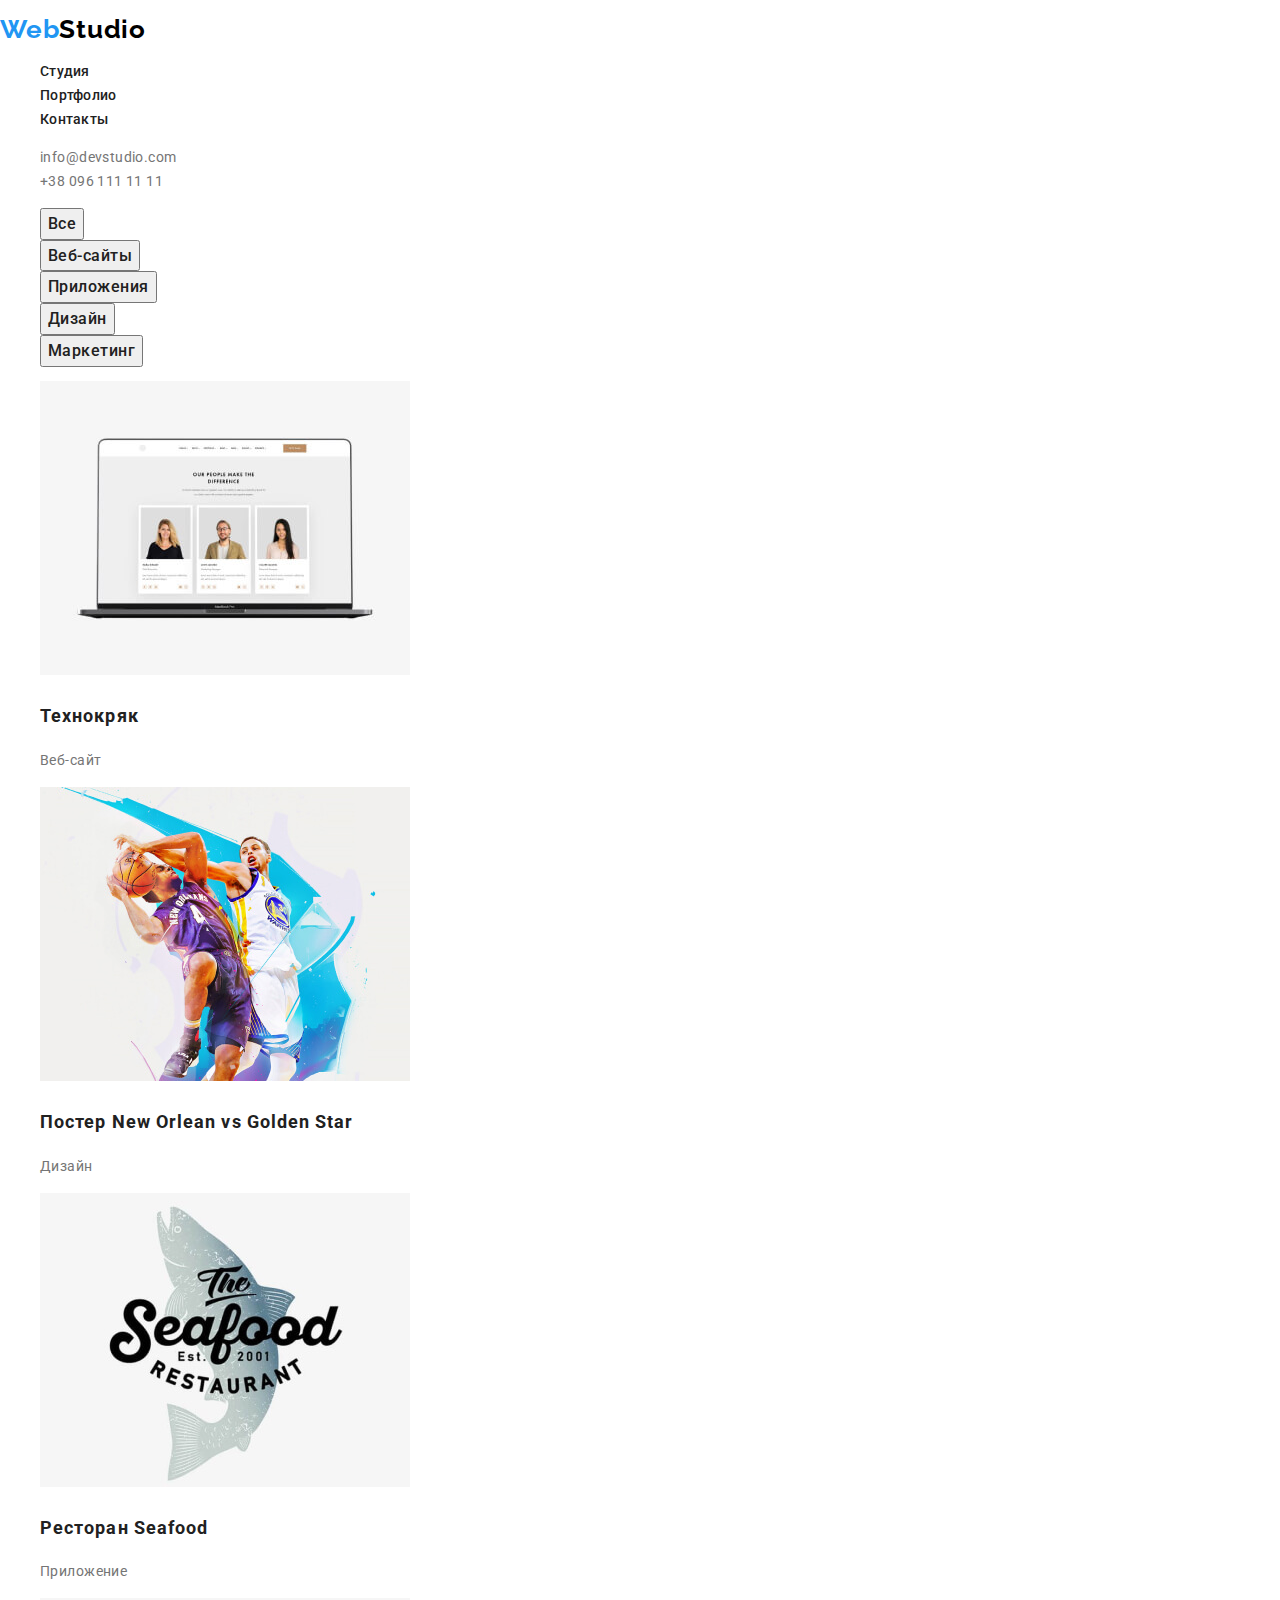
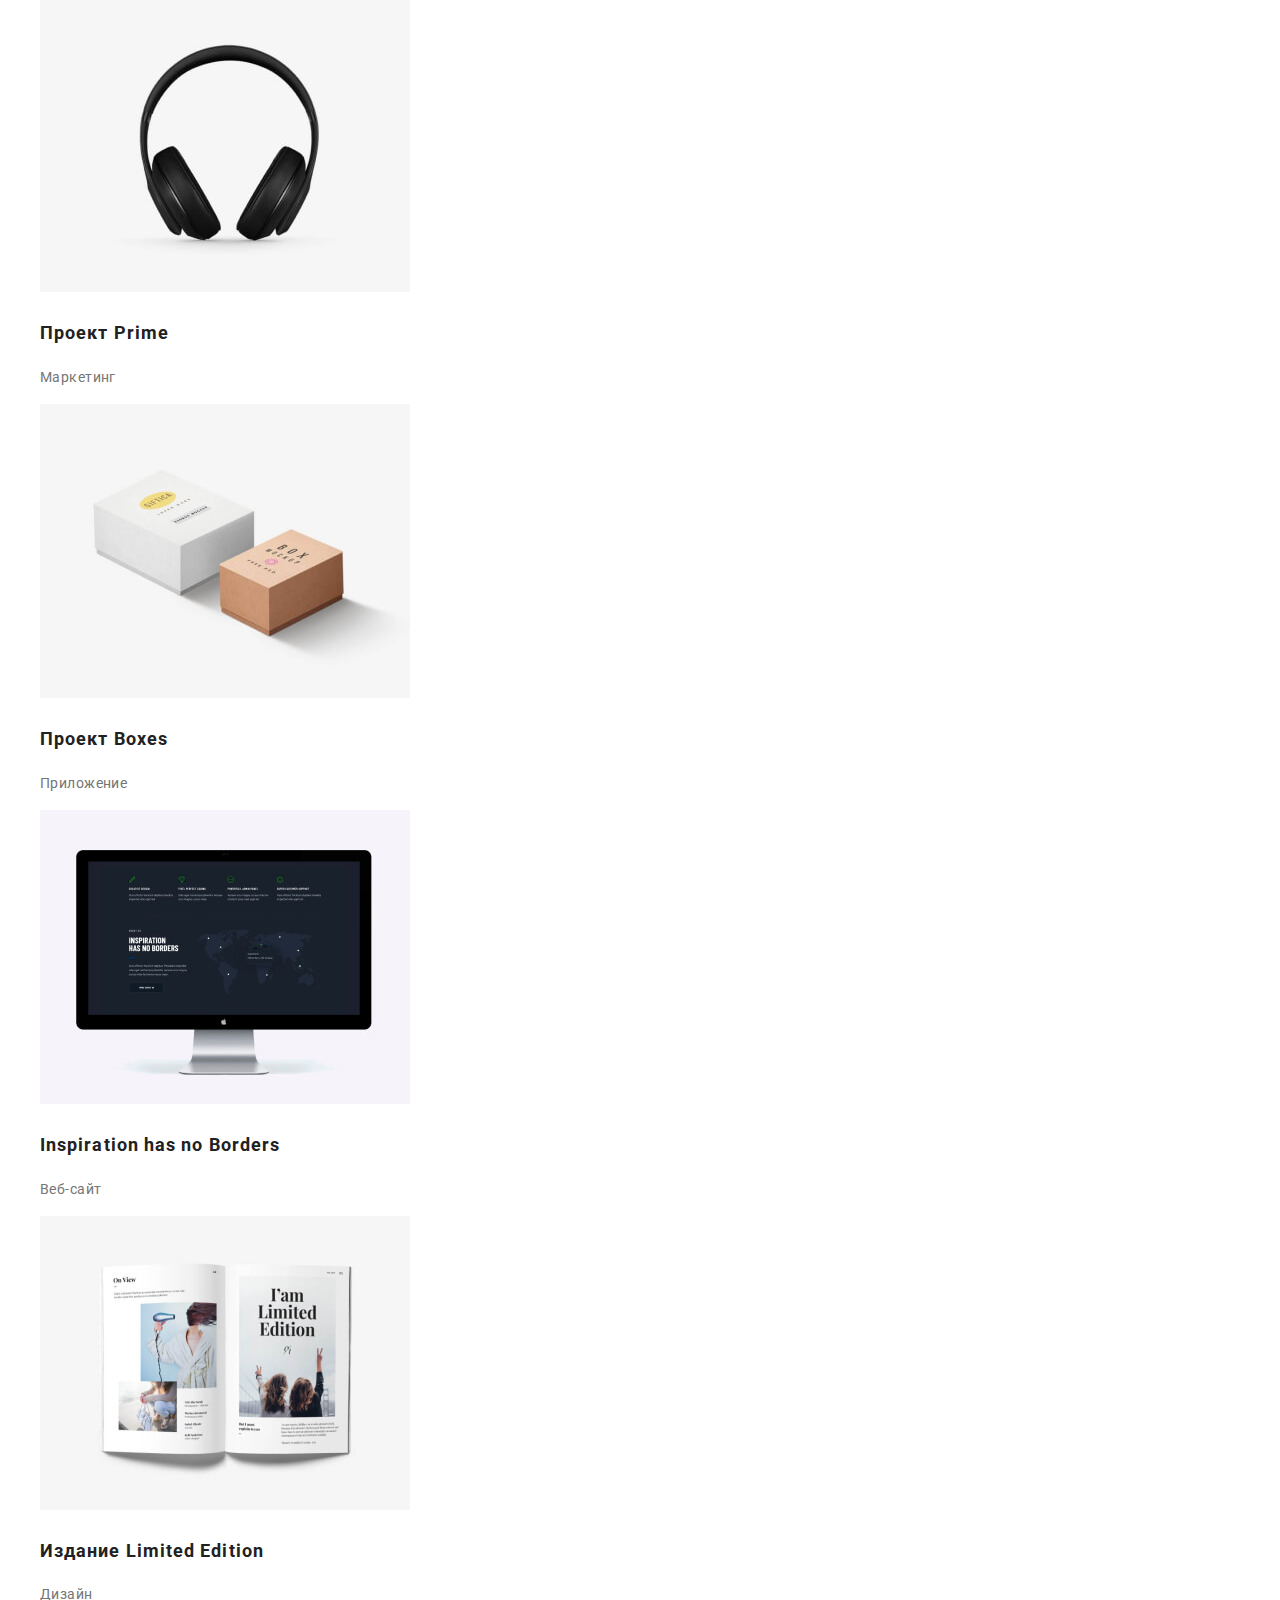
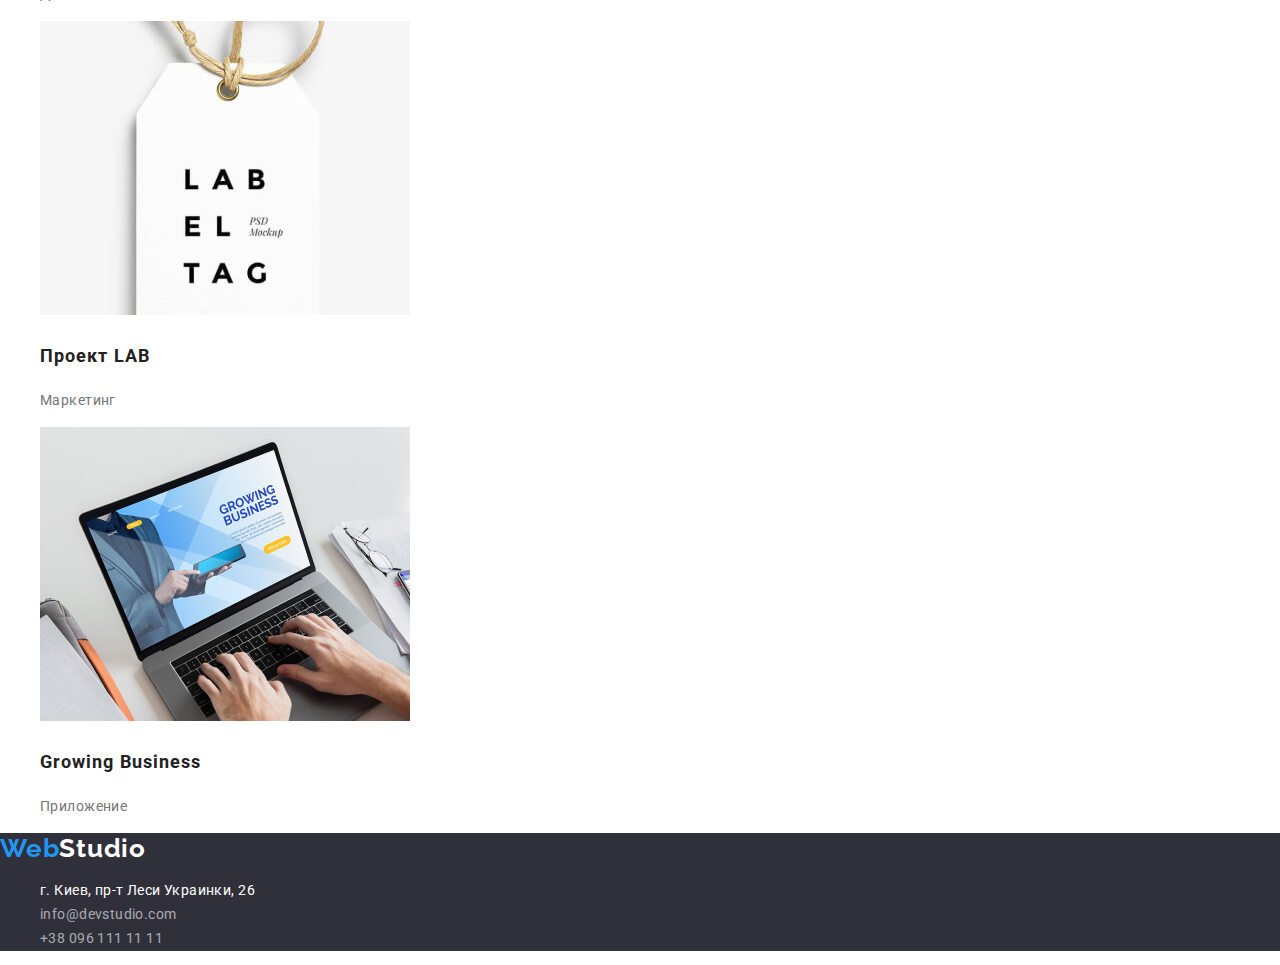
==== portfolio.html @ 195b9a25 "Added portfolio.html+styles.css" ====
<!DOCTYPE html>
<html lang="ru">
  <head>
    <meta charset="UTF-8" />
    <meta http-equiv="X-UA-Compatible" content="IE=edge" />
    <meta name="viewport" content="width=device-width, initial-scale=1.0" />
    <title>Портфолио</title>
    <link rel="preconnect" href="https://fonts.gstatic.com" />
    <link
      href="https://fonts.googleapis.com/css2?family=Raleway:wght@500&family=Roboto:wght@400;500;700;900&display=swap"
      rel="stylesheet"
    />
    <link
      rel="stylesheet"
      href="https://cdnjs.cloudflare.com/ajax/libs/modern-normalize/1.0.0/modern-normalize.css"
    />
    <link rel="stylesheet" href="./css/styles.css" />
  </head>
  <body>
    <header class="header">
      <p>
        <span class="logo blue" lang="en">Web</span
        ><span class="logo black" lang="en">Studio</span>
      </p>
      <nav>
        <ul class="list">
          <li><a class="link nav" href="./index.html">Студия</a></li>
          <li><a class="link nav" href="./portfolio.html">Портфолио</a></li>
          <li><a class="link nav" href="">Контакты</a></li>
        </ul>
      </nav>
      <ul class="list">
        <li>
          <a class="link" href="mailto:info@devstudio.com"
            >info@devstudio.com</a
          >
        </li>
        <li><a class="link" href="tel:+380961111111">+38 096 111 11 11</a></li>
      </ul>
    </header>
    <main>
      <section>
        <h1 class="visually-hidden">Портфолио</h1>
        <ul class="list">
          <li><button class="list btn-filter" type="button">Все</button></li>
          <li>
            <button class="list btn-filter" type="button">Веб-сайты</button>
          </li>
          <li>
            <button class="list btn-filter" type="button">Приложения</button>
          </li>
          <li><button class="list btn-filter" type="button">Дизайн</button></li>
          <li>
            <button class="list btn-filter" type="button">Маркетинг</button>
          </li>
        </ul>
        <ul class="list">
          <li>
            <img src="/imeges/portfolio/img-1.jpg" alt="Макбук" />
            <h2 class="example-title">Технокряк</h2>
            <p>Веб-сайт</p>
          </li>
          <li>
            <img src="/imeges/portfolio/img-2.jpg" alt="Игра в баскетбол" />
            <h2 class="example-title">Постер New Orlean vs Golden Star</h2>
            <p>Дизайн</p>
          </li>
          <li>
            <img src="/imeges/portfolio/img-3.jpg" alt="Логотип ресторана" />
            <h2 class="example-title">Ресторан Seafood</h2>
            <p>Приложение</p>
          </li>
          <li>
            <img src="/imeges/portfolio/img-4.jpg" alt="Наушники" />
            <h2 class="example-title">Проект Prime</h2>
            <p>Маркетинг</p>
          </li>
          <li>
            <img src="/imeges/portfolio/img-5.jpg" alt="Коробки" />
            <h2 class="example-title">Проект Boxes</h2>
            <p>Приложение</p>
          </li>
          <li>
            <img src="/imeges/portfolio/img-6.jpg" alt="Монитор" />
            <h2 class="example-title">Inspiration has no Borders</h2>
            <p>Веб-сайт</p>
          </li>
          <li>
            <img src="/imeges/portfolio/img-7.jpg" alt="Журнал" />
            <h2 class="example-title">Издание Limited Edition</h2>
            <p>Дизайн</p>
          </li>
          <li>
            <img src="/imeges/portfolio/img-8.jpg" alt="Лейба" />
            <h2 class="example-title">Проект LAB</h2>
            <p>Маркетинг</p>
          </li>
          <li>
            <img src="/imeges/portfolio/img-9.jpg" alt="Работа на ноутбуке" />
            <h2 class="example-title">Growing Business</h2>
            <p>Приложение</p>
          </li>
        </ul>
      </section>
    </main>
    <footer class="footer">
      <p>
        <span class="logo blue" lang="en">Web</span
        ><span class="logo white" lang="en">Studio</span>
      </p>
      <address class="address">
        <ul class="list">
          <li>
            <a
              class="link address-title"
              href="https://goo.gl/maps/yMUK8s8XDdijkJY39"
              target="_blank"
              rel="noopener noreferrer"
              >г. Киев, пр-т Леси Украинки, 26</a
            >
          </li>
          <li>
            <a class="link contacts-foot" href="mailto:info@devstudio.com"
              >info@devstudio.com</a
            >
          </li>
          <li>
            <a class="link contacts-foot" href="tel:+380961111111"
              >+38 096 111 11 11</a
            >
          </li>
        </ul>
      </address>
    </footer>
  </body>
</html>
---- css/styles.css ----
:root {
  --main-text-col: #757575;
  --logo-web-col: #2196f3;
  --logo-studio-col: #000000;
  --alt-logo-studio-col: #ffffff;
  --main-title-col: #ffffff;
  --sub-title-col: #212121;
  --acent-col: #2196f3;
  --alt-text-col: rgb(255, 255, 255, 0.6);
  --bg-head: #ffffff;
  --bg-hero: #2f303a;
  --bg-team: #f5f4fa;
  --bg-foot: #2f303a;
  --main-font: "Roboto", sans-serif;
  --title-font: "Raleway", sans-serif;
}

body {
  font-family: var(--main-font);
  font-weight: 400;
  font-size: 14px;
  line-height: 1.71;
  letter-spacing: 0.03em;
  color: var(--main-text-col);
}

.link {
  color: inherit;
  text-decoration: none;
}

.link:hover,
.link:focus {
  color: var(--acent-col);
}

.list {
  list-style: none;
}

.visually-hidden {
  position: absolute !important;
  clip: rect(1px 1px 1px 1px);
  clip: rect(1px, 1px, 1px, 1px);
  padding: 0 !important;
  border: 0 !important;
  height: 1px !important;
  width: 1px !important;
  overflow: hidden;
}

/* Cap */

.header {
  background-color: var(--bg-head);
}

.logo {
  font-family: var(--title-font);
  font-weight: 700;
  font-size: 26px;
  line-height: 1.19;
  letter-spacing: 0.03em;
}

.blue {
  color: var(--logo-web-col);
}

.black {
  color: var(--logo-studio-col);
}

.white {
  color: var(--alt-logo-studio-col);
}

.nav {
  font-weight: 500;
  line-height: 1.14;
  letter-spacing: 0.02em;
  color: var(--sub-title-col);
}

.contacts {
  font-weight: 500;
  line-height: 1.14;
  letter-spacing: 0.02em;
}

/* hero */

.hero {
  background-color: var(--bg-hero);
}

.main-title {
  font-weight: 900;
  font-size: 44px;
  line-height: 2.5;
  text-align: center;
  letter-spacing: 0.06em;
  text-transform: uppercase;
  color: var(--main-title-col);
}

.btn {
  width: 200px;
  height: 50px;
  left: 700px;
  top: 430px;

  background: #2196f3;
  box-shadow: 0px 4px 4px rgba(0, 0, 0, 0.15);
  border-radius: 4px;
  color: var(--main-title-col);
}

/* Features */

.sub-title {
  font-weight: 700;
  line-height: 1.14;
  letter-spacing: 0.03em;
  text-transform: uppercase;
  color: var(--sub-title-col);
}

/* What are we doing */

.section-title {
  font-weight: 700;
  font-size: 36px;
  line-height: 1.17;
  text-align: center;
  letter-spacing: 0.03em;
  color: var(--sub-title-col);
}

/* Our team */

.team {
  background-color: var(--bg-team);
}

.team-title {
  font-weight: 500;
  font-size: 16px;
  line-height: 1.19;
  text-align: center;
  letter-spacing: 0.03em;
  color: var(--sub-title-col);
}

.team-text {
  font-size: 16px;
  line-height: 1.19;
  text-align: center;
  letter-spacing: 0.03em;
}

/* Footer */

.footer {
  background-color: var(--bg-foot);
}

.address {
  font-style: inherit;
}

.address-title {
  color: var(--main-title-col);
}

.contacts-foot {
  color: var(--alt-text-col);
}

/* Portfolio */

.btn-filter {
  font-weight: 500;
  font-size: 16px;
  line-height: 1.62;
  letter-spacing: 0.03em;
  color: var(--sub-title-col);
}

.btn-filter:hover,
.btn-filter:focus {
  background: var(--acent-col);
  color: var(--main-title-col);
}

.example-title {
  font-weight: 700;
  font-size: 18px;
  line-height: 2;
  letter-spacing: 0.06em;
  color: var(--sub-title-col);
}

.example-text {
  font-size: 16px;
  line-height: 1.19;
  letter-spacing: 0.03em;
  color: var(--main-text-col);
}
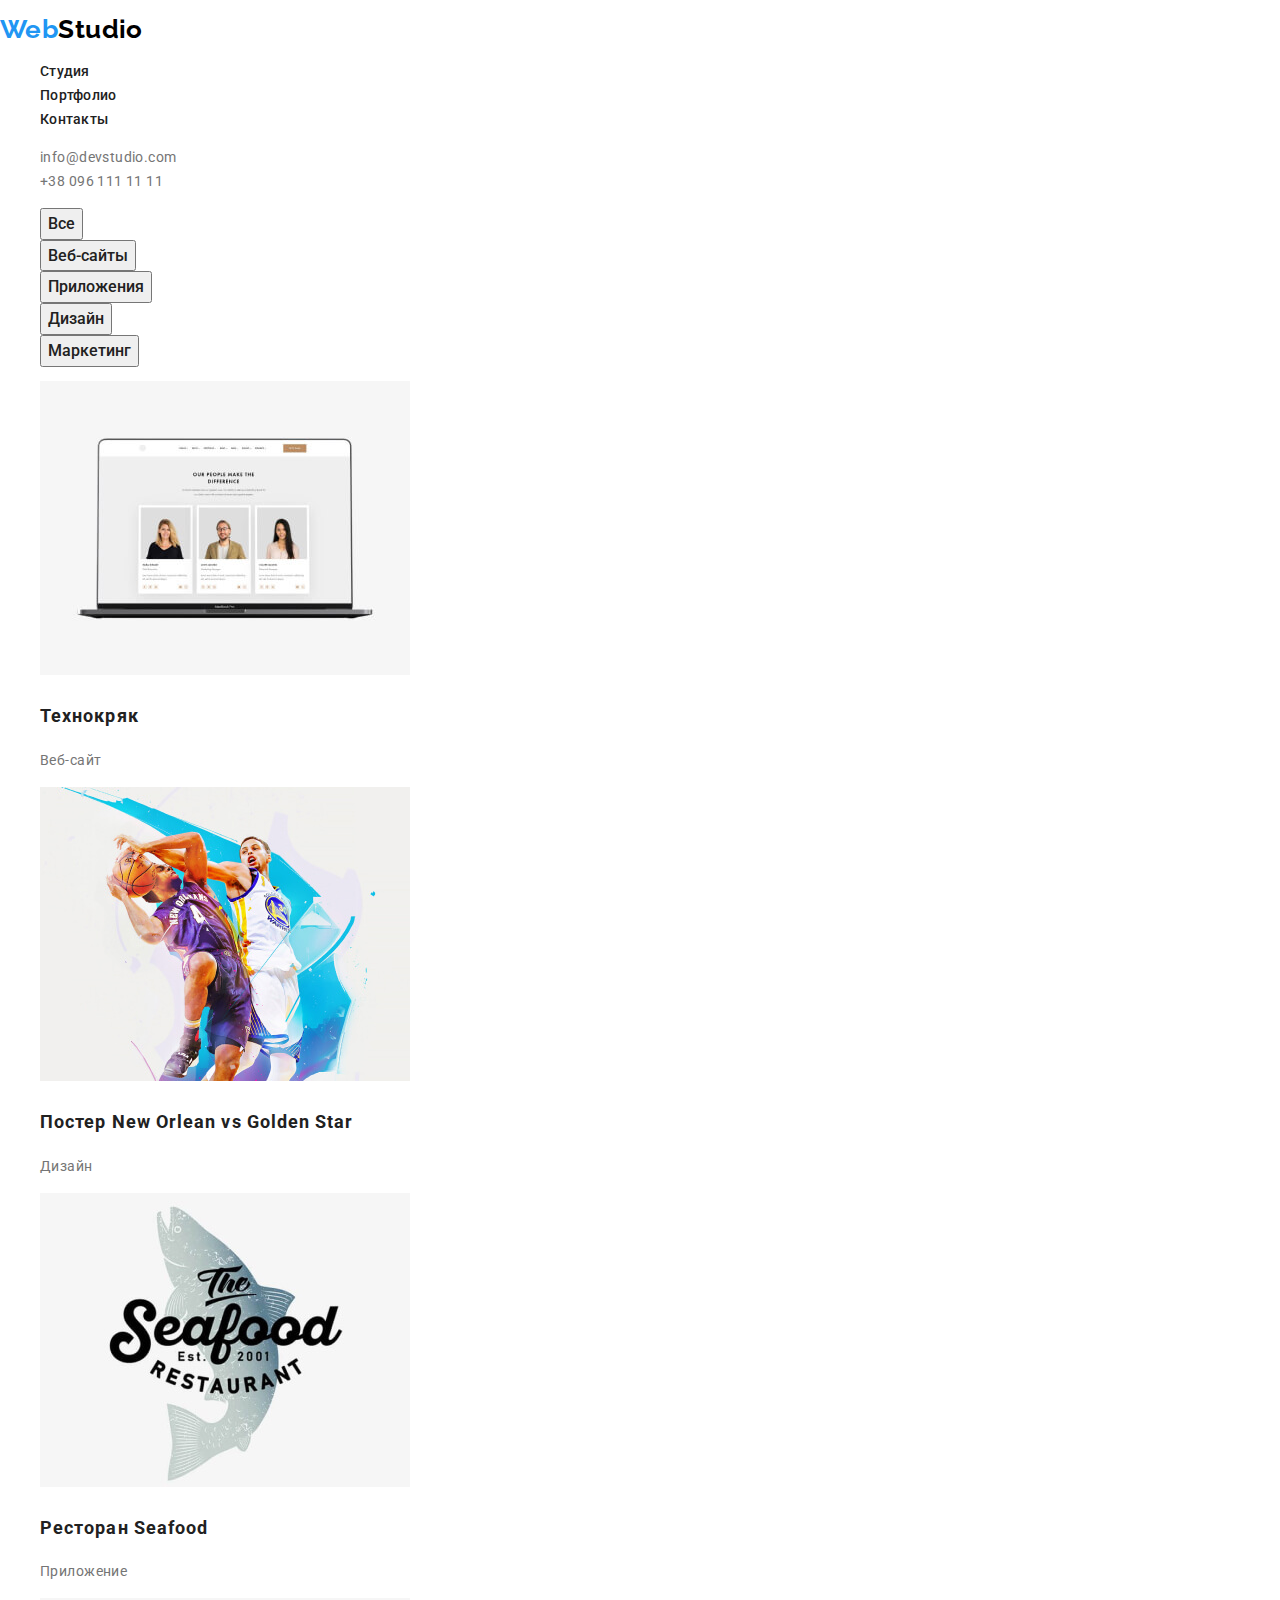
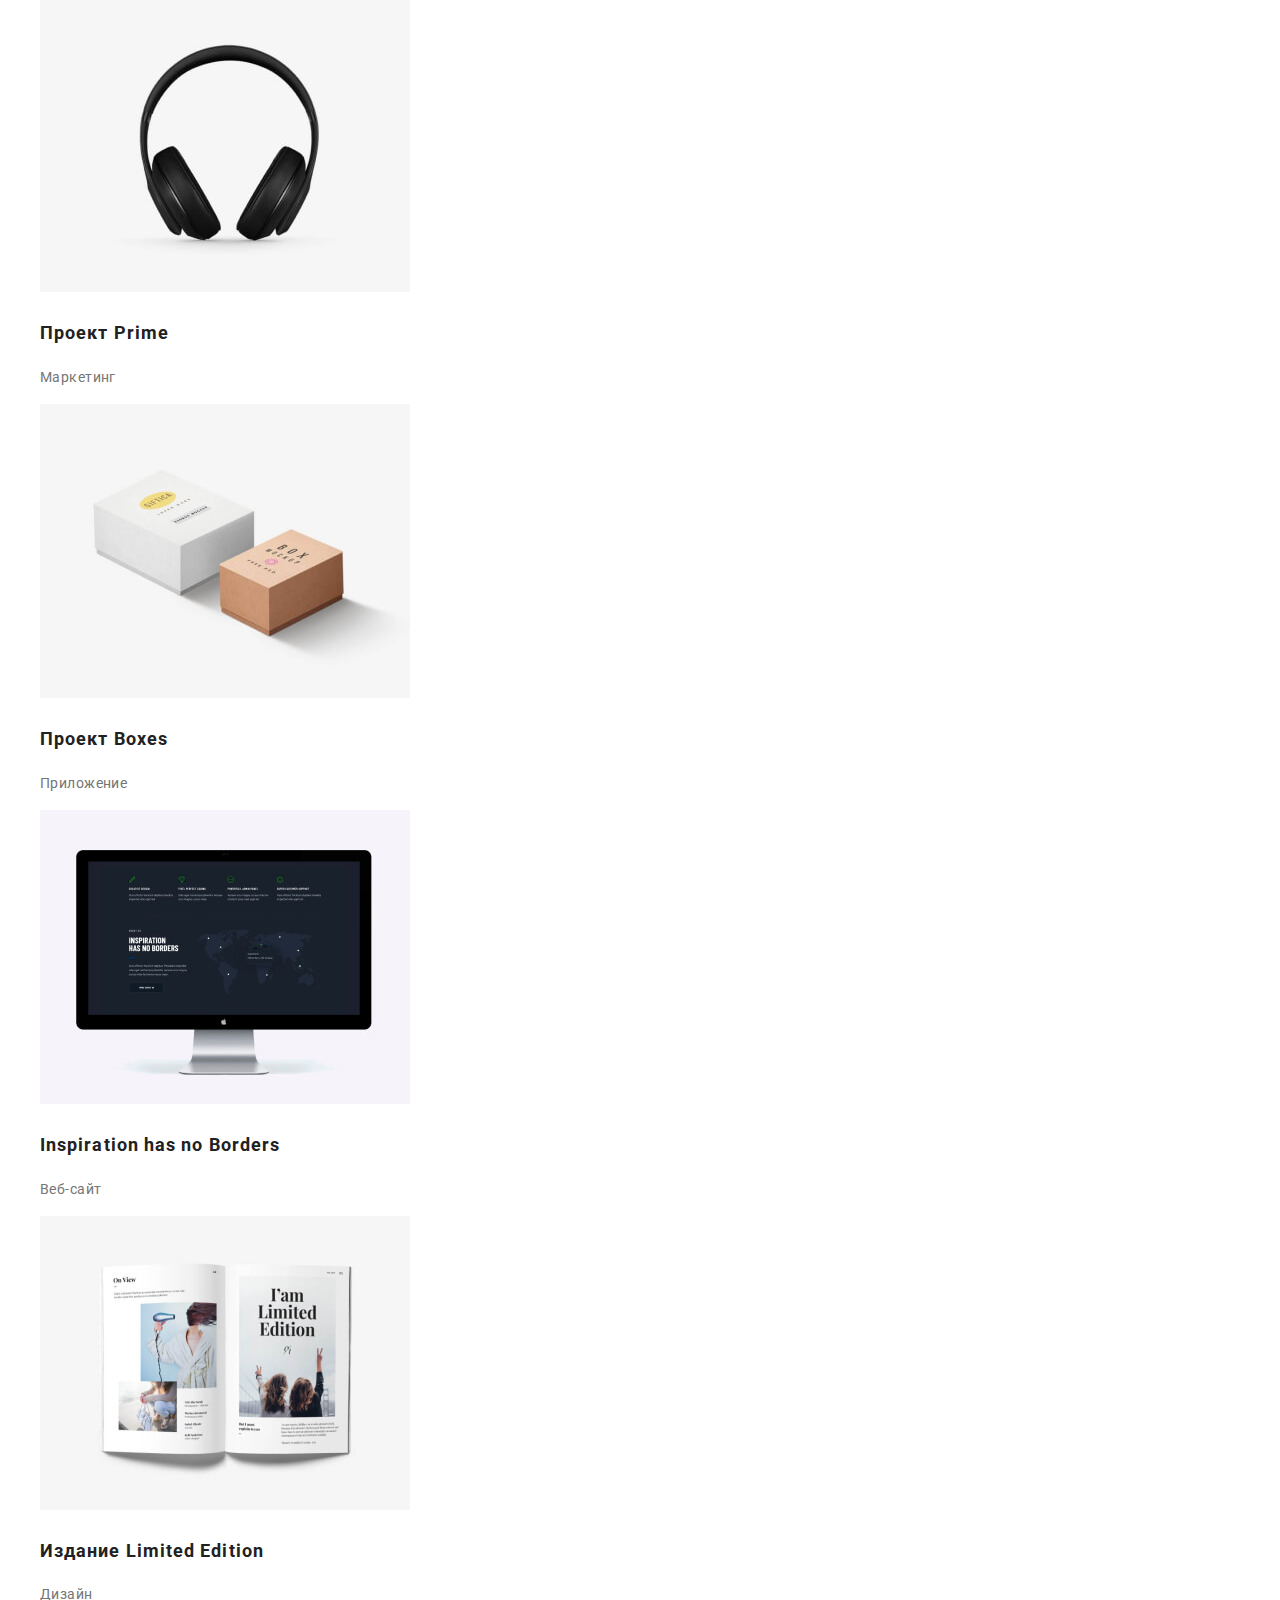
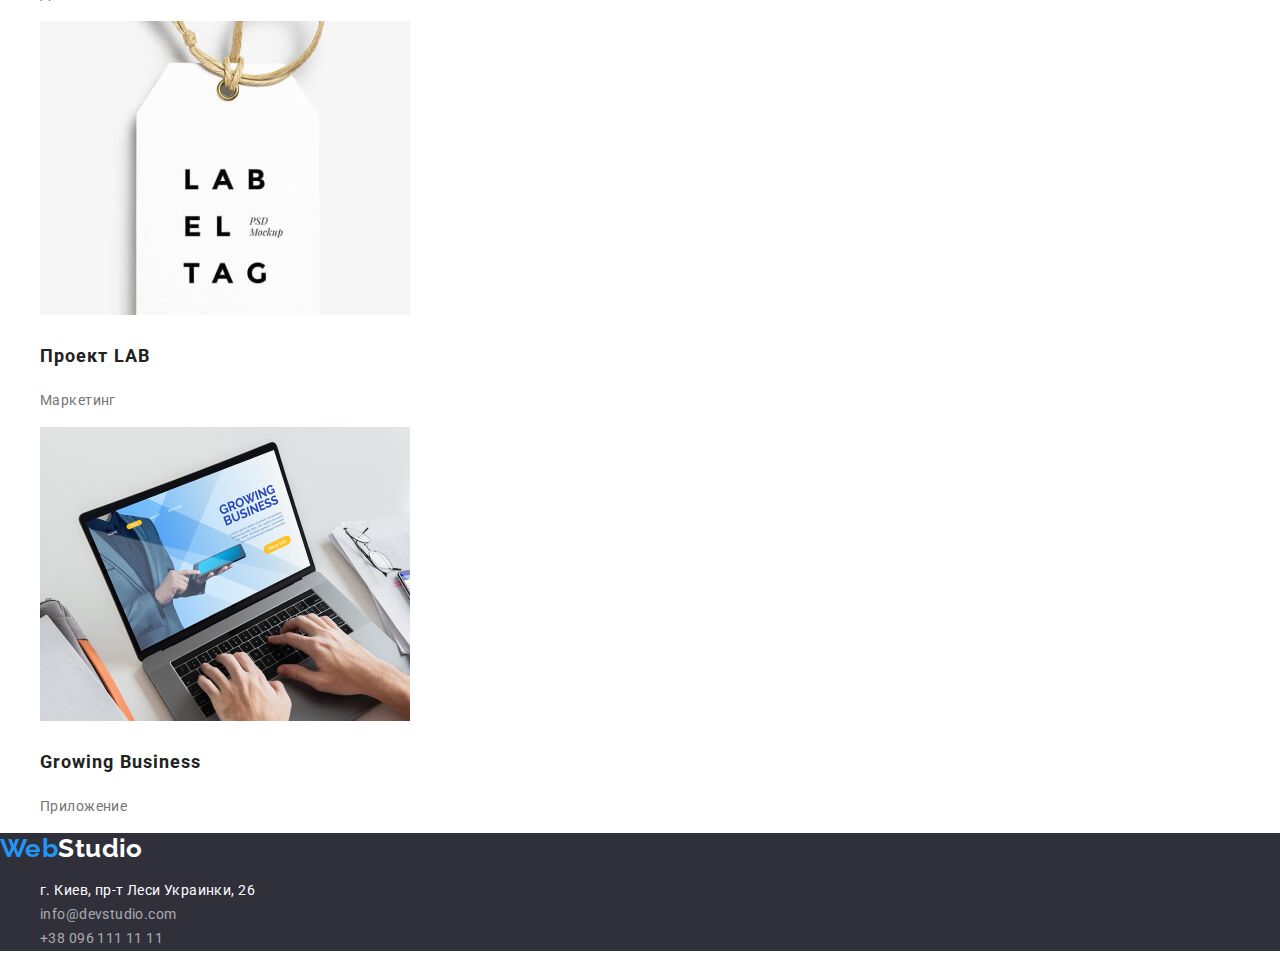
==== commit 36585738: "images" ====
--- a/portfolio.html
+++ b/portfolio.html
@@ -56,47 +56,47 @@
         </ul>
         <ul class="list">
           <li>
-            <img src="/imeges/portfolio/img-1.jpg" alt="Макбук" />
+            <img src="./images/portfolio/img-1.jpg" alt="Макбук" />
             <h2 class="example-title">Технокряк</h2>
             <p>Веб-сайт</p>
           </li>
           <li>
-            <img src="/imeges/portfolio/img-2.jpg" alt="Игра в баскетбол" />
+            <img src="./images/portfolio/img-2.jpg" alt="Игра в баскетбол" />
             <h2 class="example-title">Постер New Orlean vs Golden Star</h2>
             <p>Дизайн</p>
           </li>
           <li>
-            <img src="/imeges/portfolio/img-3.jpg" alt="Логотип ресторана" />
+            <img src="./images/portfolio/img-3.jpg" alt="Логотип ресторана" />
             <h2 class="example-title">Ресторан Seafood</h2>
             <p>Приложение</p>
           </li>
           <li>
-            <img src="/imeges/portfolio/img-4.jpg" alt="Наушники" />
+            <img src="./images/portfolio/img-4.jpg" alt="Наушники" />
             <h2 class="example-title">Проект Prime</h2>
             <p>Маркетинг</p>
           </li>
           <li>
-            <img src="/imeges/portfolio/img-5.jpg" alt="Коробки" />
+            <img src="./images/portfolio/img-5.jpg" alt="Коробки" />
             <h2 class="example-title">Проект Boxes</h2>
             <p>Приложение</p>
           </li>
           <li>
-            <img src="/imeges/portfolio/img-6.jpg" alt="Монитор" />
+            <img src="./images/portfolio/img-6.jpg" alt="Монитор" />
             <h2 class="example-title">Inspiration has no Borders</h2>
             <p>Веб-сайт</p>
           </li>
           <li>
-            <img src="/imeges/portfolio/img-7.jpg" alt="Журнал" />
+            <img src="./images/portfolio/img-7.jpg" alt="Журнал" />
             <h2 class="example-title">Издание Limited Edition</h2>
             <p>Дизайн</p>
           </li>
           <li>
-            <img src="/imeges/portfolio/img-8.jpg" alt="Лейба" />
+            <img src="./images/portfolio/img-8.jpg" alt="Лейба" />
             <h2 class="example-title">Проект LAB</h2>
             <p>Маркетинг</p>
           </li>
           <li>
-            <img src="/imeges/portfolio/img-9.jpg" alt="Работа на ноутбуке" />
+            <img src="./images/portfolio/img-9.jpg" alt="Работа на ноутбуке" />
             <h2 class="example-title">Growing Business</h2>
             <p>Приложение</p>
           </li>
--- a/css/styles.css
+++ b/css/styles.css
@@ -60,7 +60,6 @@
   font-weight: 700;
   font-size: 26px;
   line-height: 1.19;
-  letter-spacing: 0.03em;
 }
 
 .blue {
@@ -121,7 +120,6 @@
 .sub-title {
   font-weight: 700;
   line-height: 1.14;
-  letter-spacing: 0.03em;
   text-transform: uppercase;
   color: var(--sub-title-col);
 }
@@ -133,7 +131,6 @@
   font-size: 36px;
   line-height: 1.17;
   text-align: center;
-  letter-spacing: 0.03em;
   color: var(--sub-title-col);
 }
 
@@ -148,7 +145,6 @@
   font-size: 16px;
   line-height: 1.19;
   text-align: center;
-  letter-spacing: 0.03em;
   color: var(--sub-title-col);
 }
 
@@ -156,7 +152,6 @@
   font-size: 16px;
   line-height: 1.19;
   text-align: center;
-  letter-spacing: 0.03em;
 }
 
 /* Footer */
@@ -183,7 +178,6 @@
   font-weight: 500;
   font-size: 16px;
   line-height: 1.62;
-  letter-spacing: 0.03em;
   color: var(--sub-title-col);
 }
 
@@ -204,6 +198,5 @@
 .example-text {
   font-size: 16px;
   line-height: 1.19;
-  letter-spacing: 0.03em;
   color: var(--main-text-col);
 }
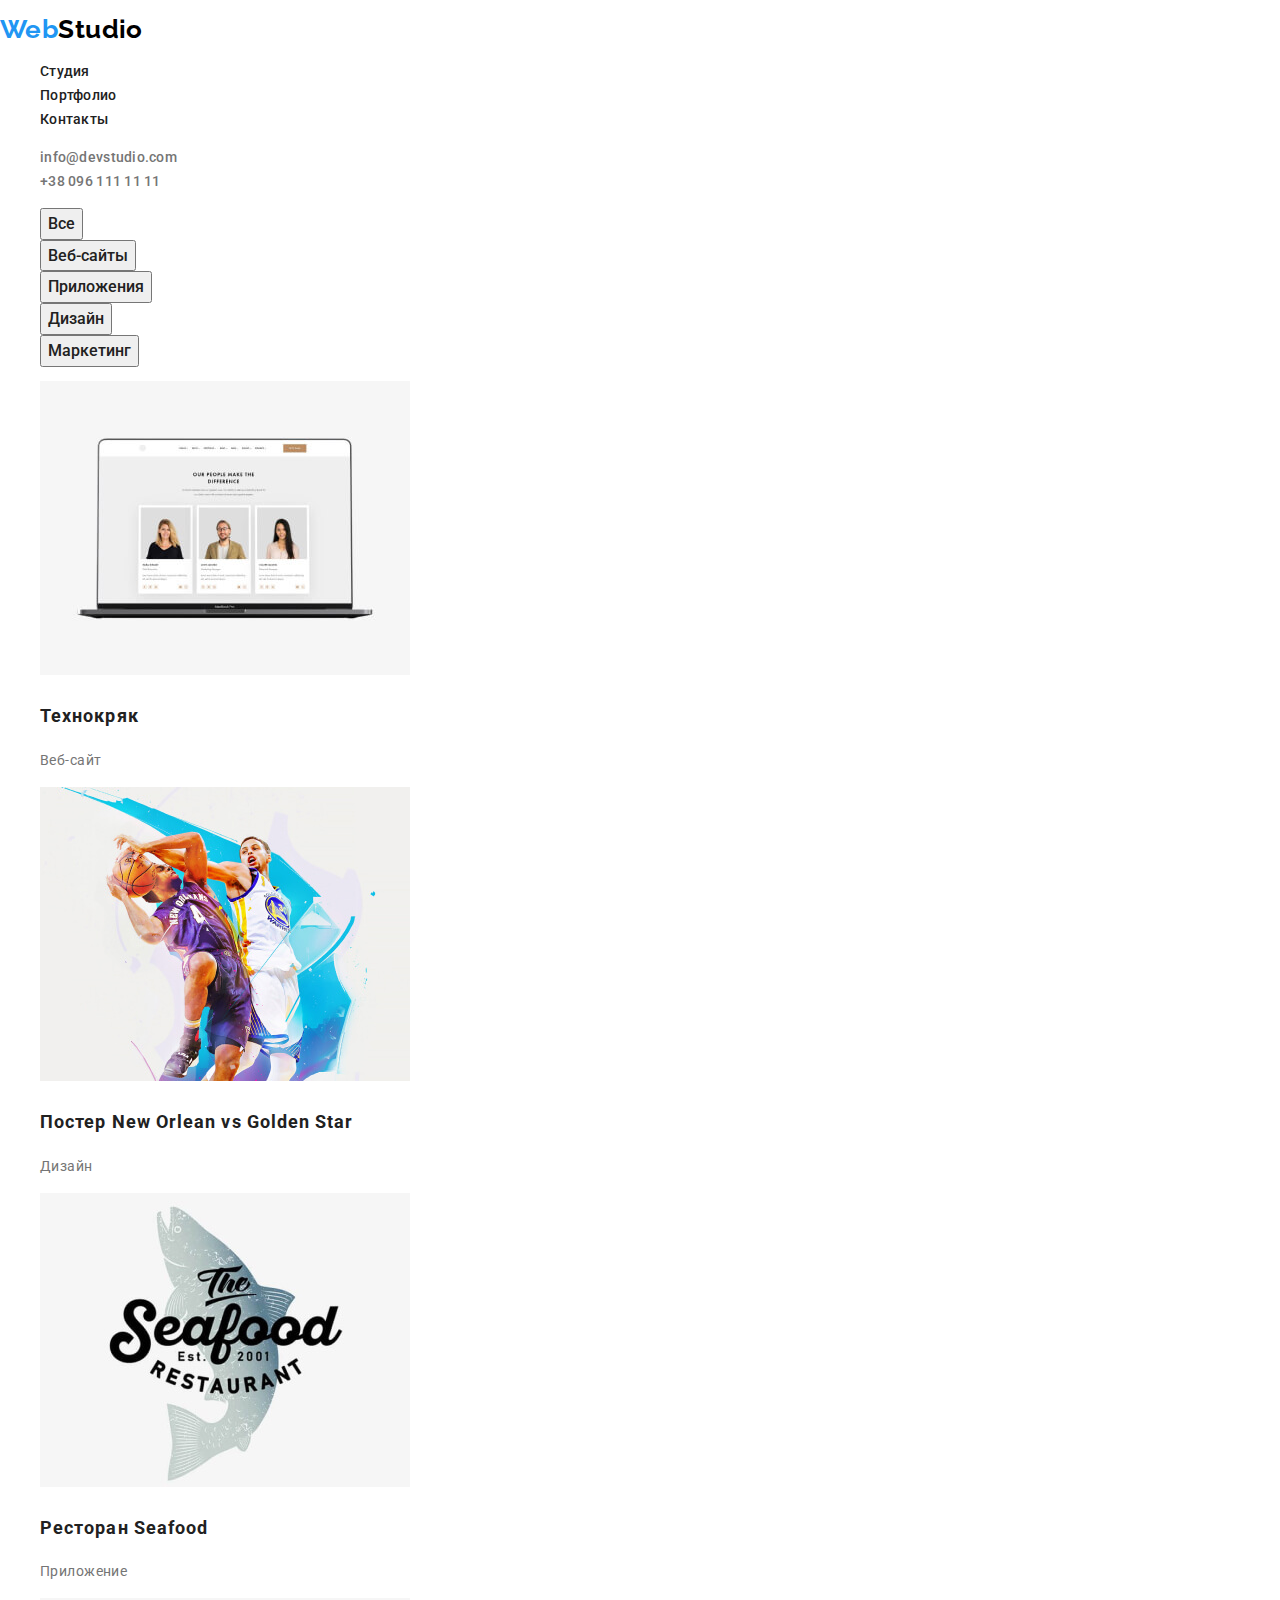
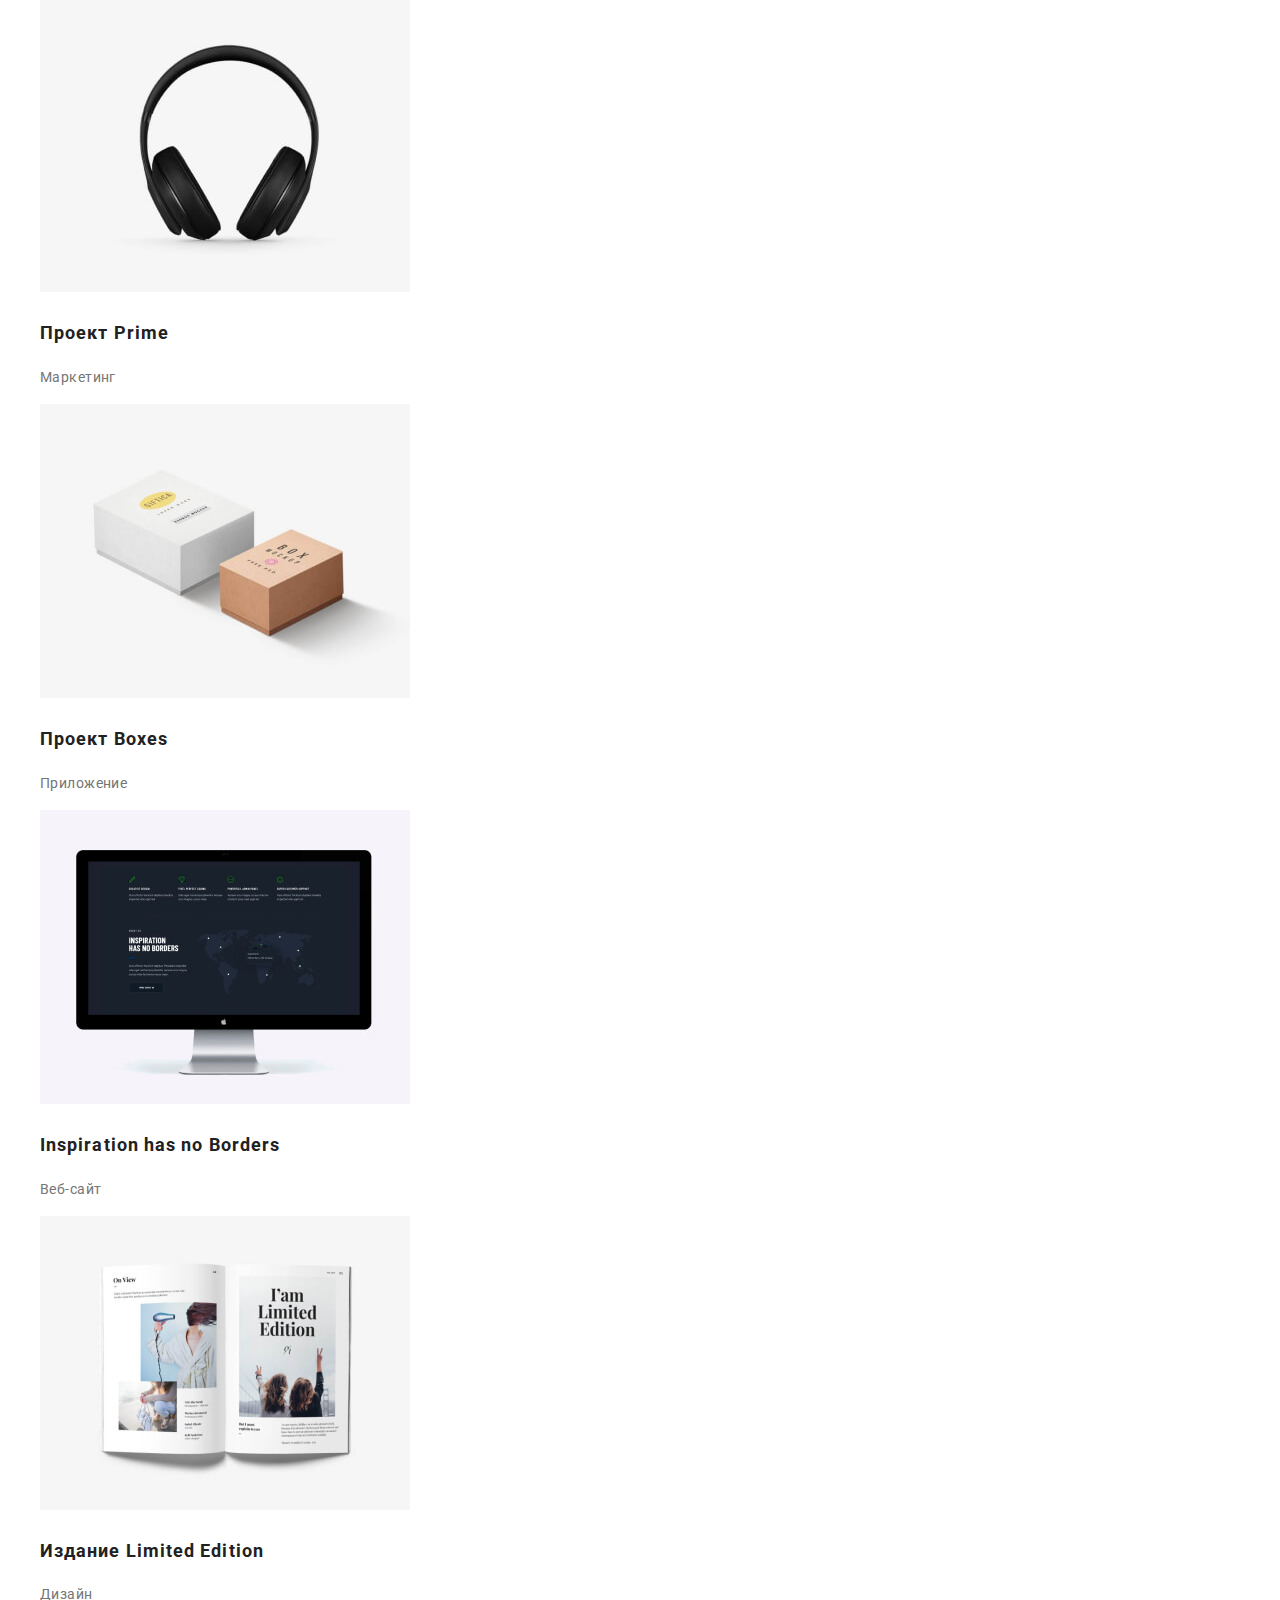
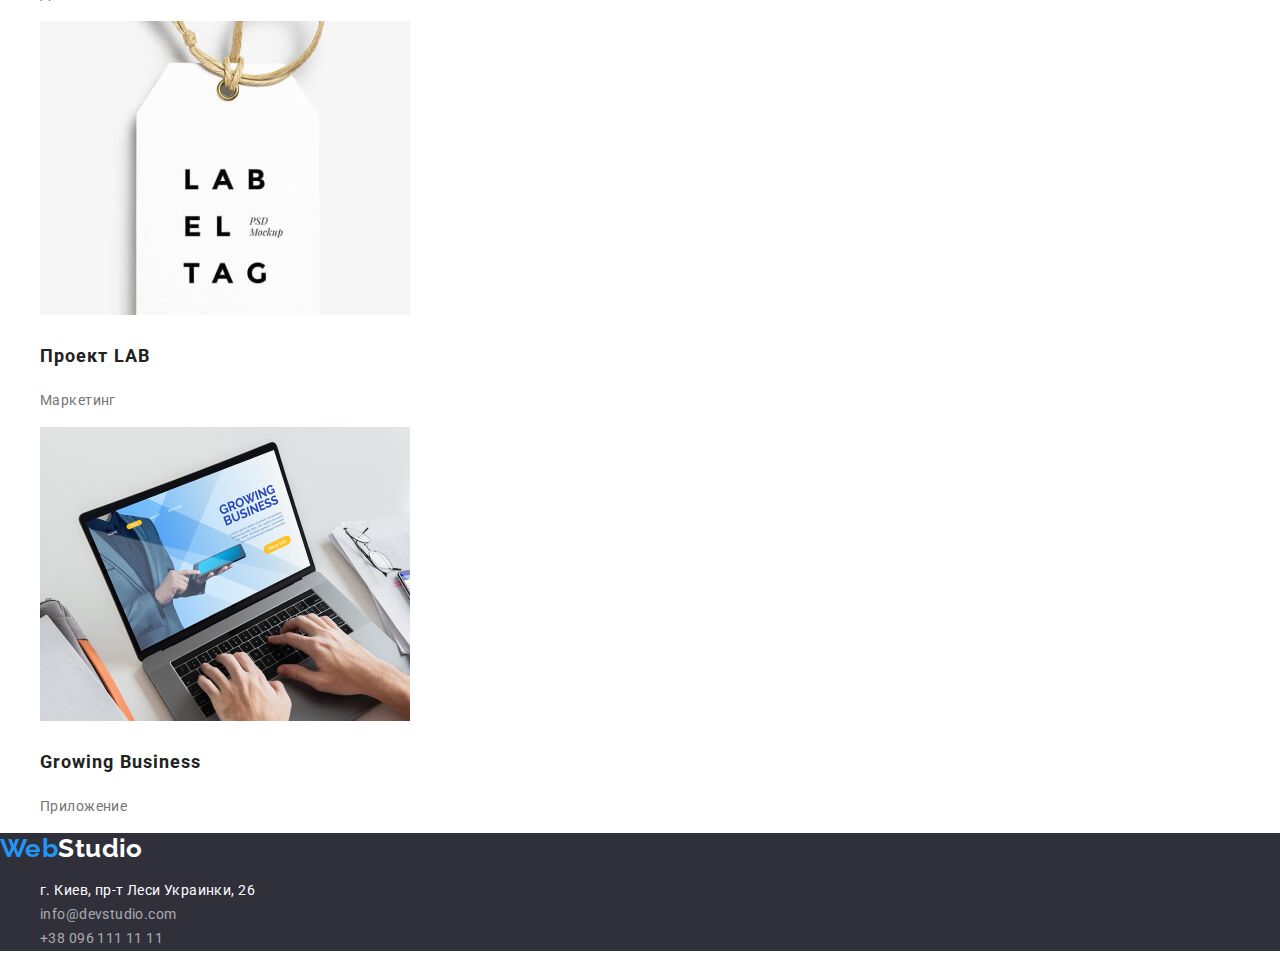
==== commit 3bd920c1: "Edits" ====
--- a/portfolio.html
+++ b/portfolio.html
@@ -17,10 +17,10 @@
     <link rel="stylesheet" href="./css/styles.css" />
   </head>
   <body>
+    <!--Cap-->
     <header class="header">
-      <p>
-        <span class="logo blue" lang="en">Web</span
-        ><span class="logo black" lang="en">Studio</span>
+      <p lang="en">
+        <span class="logo blue">Web</span><span class="logo black">Studio</span>
       </p>
       <nav>
         <ul class="list">
@@ -31,14 +31,19 @@
       </nav>
       <ul class="list">
         <li>
-          <a class="link" href="mailto:info@devstudio.com"
+          <a class="link contacts" href="mailto:info@devstudio.com"
             >info@devstudio.com</a
           >
         </li>
-        <li><a class="link" href="tel:+380961111111">+38 096 111 11 11</a></li>
+        <li>
+          <a class="link contacts" href="tel:+380961111111"
+            >+38 096 111 11 11</a
+          >
+        </li>
       </ul>
     </header>
     <main>
+      <!--Portfolio-->
       <section>
         <h1 class="visually-hidden">Портфолио</h1>
         <ul class="list">
@@ -56,57 +61,108 @@
         </ul>
         <ul class="list">
           <li>
-            <img src="./images/portfolio/img-1.jpg" alt="Макбук" />
+            <img
+              src="./images/portfolio/img-1.jpg"
+              width="370"
+              height="294"
+              alt="Макбук"
+            />
             <h2 class="example-title">Технокряк</h2>
             <p>Веб-сайт</p>
           </li>
           <li>
-            <img src="./images/portfolio/img-2.jpg" alt="Игра в баскетбол" />
-            <h2 class="example-title">Постер New Orlean vs Golden Star</h2>
+            <img
+              src="./images/portfolio/img-2.jpg"
+              width="370"
+              height="294"
+              alt="Игра в баскетбол"
+            />
+            <h2 class="example-title">
+              Постер <span lang="en"> New Orlean vs Golden Star</span>
+            </h2>
             <p>Дизайн</p>
           </li>
           <li>
-            <img src="./images/portfolio/img-3.jpg" alt="Логотип ресторана" />
-            <h2 class="example-title">Ресторан Seafood</h2>
+            <img
+              src="./images/portfolio/img-3.jpg"
+              width="370"
+              height="294"
+              alt="Логотип ресторана"
+            />
+            <h2 class="example-title">
+              Ресторан <span lang="en">Seafood</span>
+            </h2>
             <p>Приложение</p>
           </li>
           <li>
-            <img src="./images/portfolio/img-4.jpg" alt="Наушники" />
-            <h2 class="example-title">Проект Prime</h2>
+            <img
+              src="./images/portfolio/img-4.jpg"
+              width="370"
+              height="294"
+              alt="Наушники"
+            />
+            <h2 class="example-title">Проект <span lang="en">Prime</span></h2>
             <p>Маркетинг</p>
           </li>
           <li>
-            <img src="./images/portfolio/img-5.jpg" alt="Коробки" />
-            <h2 class="example-title">Проект Boxes</h2>
+            <img
+              src="./images/portfolio/img-5.jpg"
+              width="370"
+              height="294"
+              alt="Коробки"
+            />
+            <h2 class="example-title">Проект <span lang="en">Boxes</span></h2>
             <p>Приложение</p>
           </li>
           <li>
-            <img src="./images/portfolio/img-6.jpg" alt="Монитор" />
+            <img
+              src="./images/portfolio/img-6.jpg"
+              width="370"
+              height="294"
+              alt="Монитор"
+            />
             <h2 class="example-title">Inspiration has no Borders</h2>
             <p>Веб-сайт</p>
           </li>
           <li>
-            <img src="./images/portfolio/img-7.jpg" alt="Журнал" />
-            <h2 class="example-title">Издание Limited Edition</h2>
+            <img
+              src="./images/portfolio/img-7.jpg"
+              width="370"
+              height="294"
+              alt="Журнал"
+            />
+            <h2 class="example-title">
+              Издание <span lang="en">Limited Edition</span>
+            </h2>
             <p>Дизайн</p>
           </li>
           <li>
-            <img src="./images/portfolio/img-8.jpg" alt="Лейба" />
+            <img
+              src="./images/portfolio/img-8.jpg"
+              width="370"
+              height="294"
+              alt="Лейба"
+            />
             <h2 class="example-title">Проект LAB</h2>
             <p>Маркетинг</p>
           </li>
           <li>
-            <img src="./images/portfolio/img-9.jpg" alt="Работа на ноутбуке" />
-            <h2 class="example-title">Growing Business</h2>
+            <img
+              src="./images/portfolio/img-9.jpg"
+              width="370"
+              height="294"
+              alt="Работа на ноутбуке"
+            />
+            <h2 class="example-title" lang="en">Growing Business</h2>
             <p>Приложение</p>
           </li>
         </ul>
       </section>
     </main>
+    <!--Footer-->
     <footer class="footer">
-      <p>
-        <span class="logo blue" lang="en">Web</span
-        ><span class="logo white" lang="en">Studio</span>
+      <p lang="en">
+        <span class="logo blue">Web</span><span class="logo white">Studio</span>
       </p>
       <address class="address">
         <ul class="list">
--- a/css/styles.css
+++ b/css/styles.css
@@ -1,12 +1,12 @@
 :root {
   --main-text-col: #757575;
+  --alt-text-col: #ffffff99;
   --logo-web-col: #2196f3;
   --logo-studio-col: #000000;
   --alt-logo-studio-col: #ffffff;
   --main-title-col: #ffffff;
   --sub-title-col: #212121;
   --acent-col: #2196f3;
-  --alt-text-col: rgb(255, 255, 255, 0.6);
   --bg-head: #ffffff;
   --bg-hero: #2f303a;
   --bg-team: #f5f4fa;
@@ -96,7 +96,7 @@
 .main-title {
   font-weight: 900;
   font-size: 44px;
-  line-height: 2.5;
+  line-height: 1.36;
   text-align: center;
   letter-spacing: 0.06em;
   text-transform: uppercase;
@@ -104,14 +104,7 @@
 }
 
 .btn {
-  width: 200px;
-  height: 50px;
-  left: 700px;
-  top: 430px;
-
-  background: #2196f3;
-  box-shadow: 0px 4px 4px rgba(0, 0, 0, 0.15);
-  border-radius: 4px;
+  background: var(--acent-col);
   color: var(--main-title-col);
 }
 
@@ -119,6 +112,7 @@
 
 .sub-title {
   font-weight: 700;
+  font-size: 14px;
   line-height: 1.14;
   text-transform: uppercase;
   color: var(--sub-title-col);
